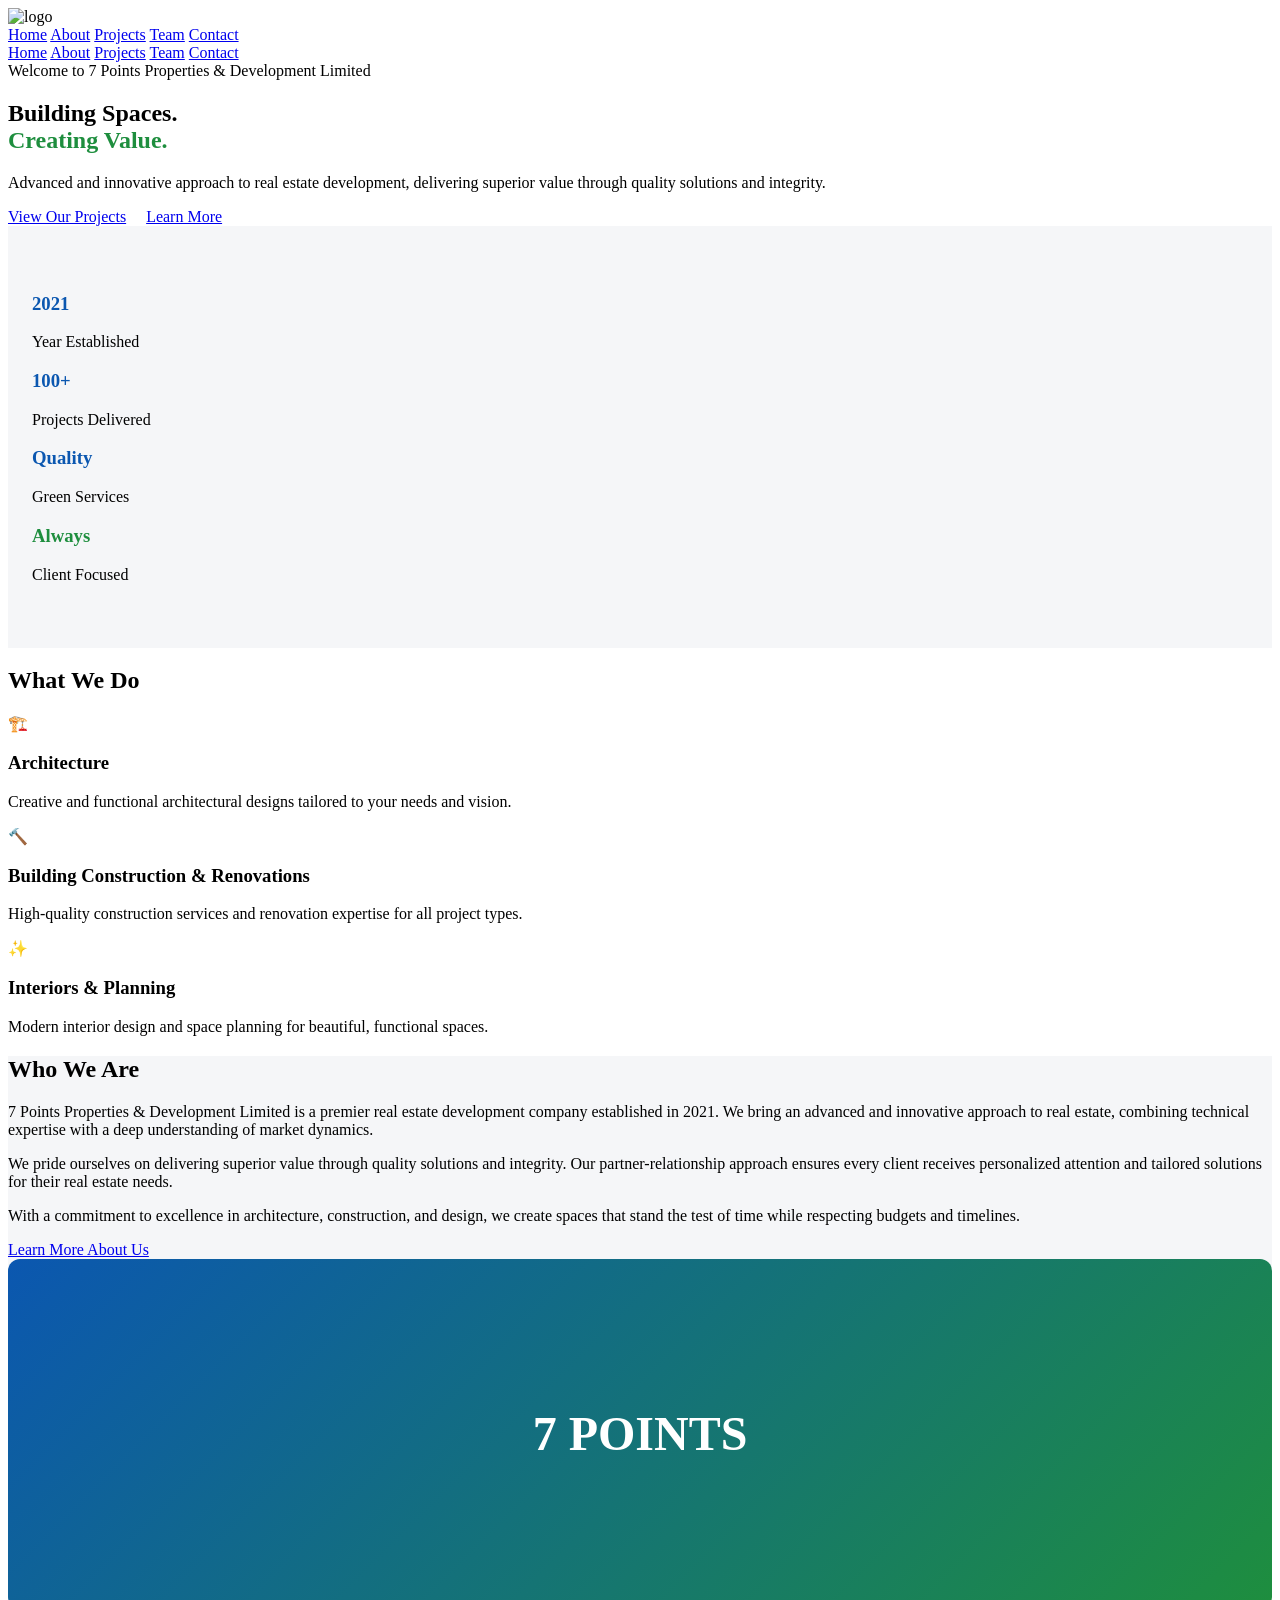
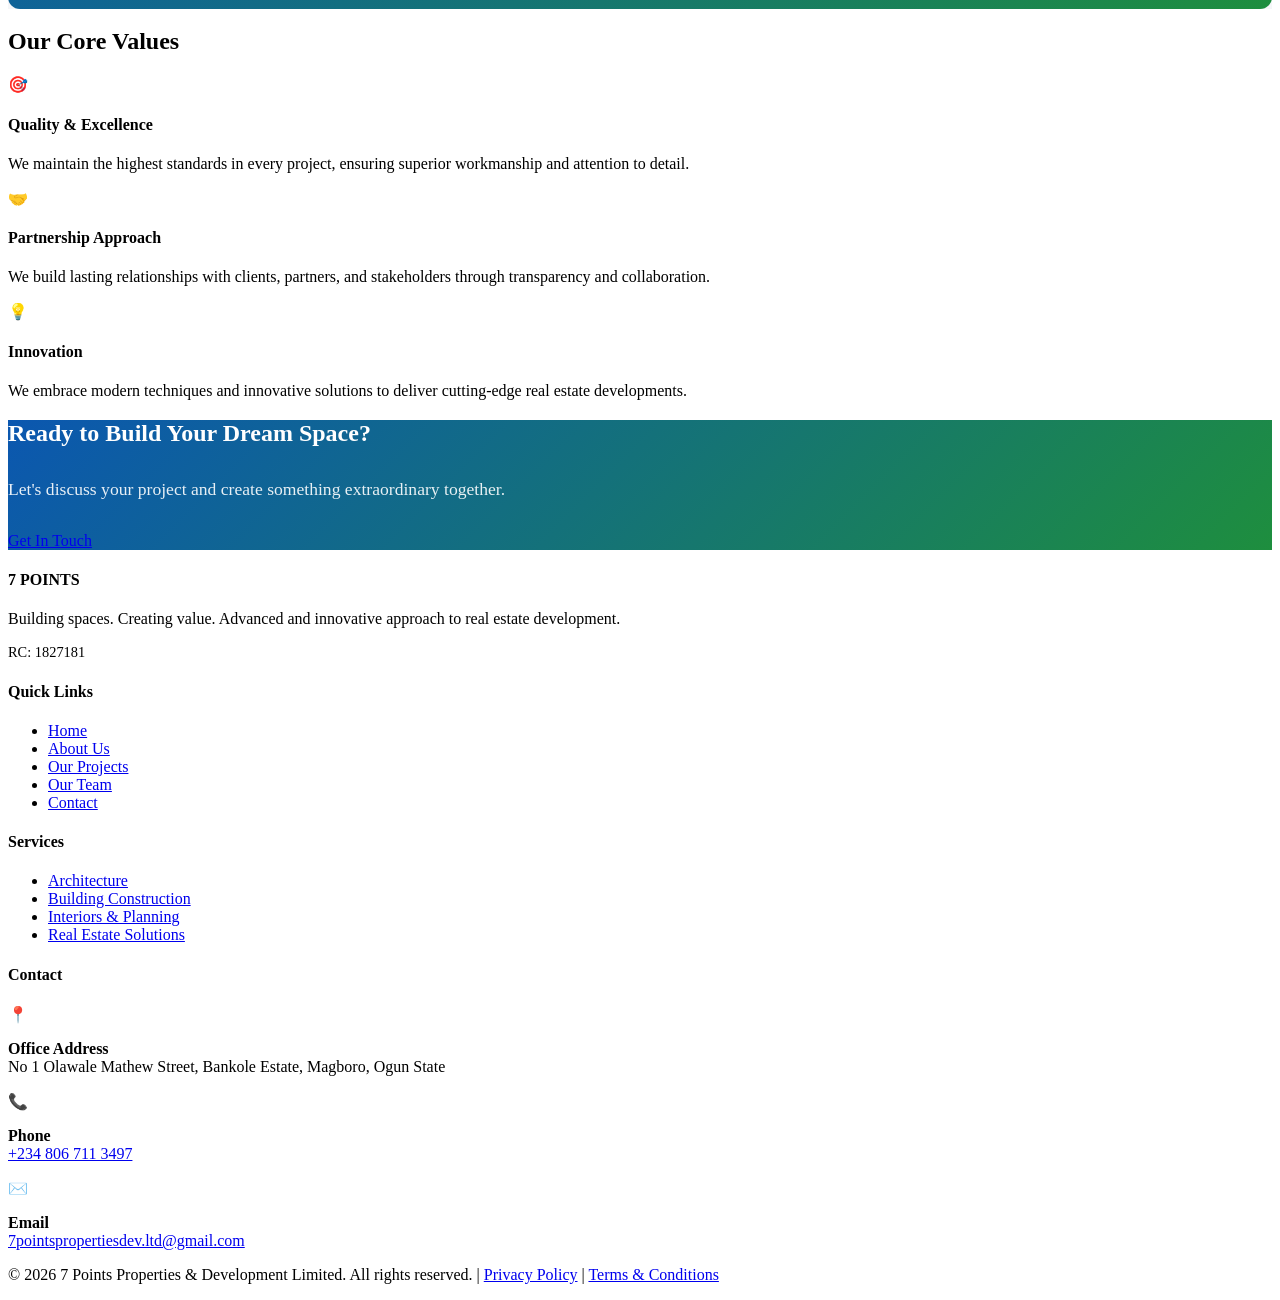
==== index.html @ b430dccf "Add files via upload" ====
<!DOCTYPE html>
<html lang="en">
<head>
  <meta charset="UTF-8">
  <meta name="viewport" content="width=device-width, initial-scale=1.0">
  <meta name="description" content="7 Points Properties & Development Ltd - Advanced and innovative approach to real estate development">
  <meta name="keywords" content="Real Estate, Properties, Development, Construction, Architecture">
  <title>7 Points Properties & Development Ltd - Home</title>
  <link href="https://fonts.googleapis.com/css2?family=Inter:wght@300;400;500;600;700&family=Montserrat:wght@500;600;700&display=swap" rel="stylesheet">
  <link rel="stylesheet" href="css/style.css">
</head>
<body>
  <!-- Header Navigation -->
  <header>
    <div class="header-container">
      <div class="logo">
        <img src="Img/Logo.png" alt="logo">
      </div>
      <nav>
        <a href="index.html" class="active">Home</a>
        <a href="about.html">About</a>
        <a href="projects.html">Projects</a>
        <a href="team.html">Team</a>
        <a href="contact.html">Contact</a>
      </nav>
      <div class="hamburger">
        <span></span>
        <span></span>
        <span></span>
      </div>
    </div>
    <nav class="mobile-nav">
      <a href="index.html" class="active">Home</a>
      <a href="about.html">About</a>
      <a href="projects.html">Projects</a>
      <a href="team.html">Team</a>
      <a href="contact.html">Contact</a>
    </nav>
  </header>

  <!-- Hero Section -->
  <section class="hero">
    <div class="hero-content">
      <div class="hero-badge">Welcome to 7 Points Properties & Development Limited</div>
      <h1>Building Spaces.<br><span style="color: #1E8E3E;">Creating Value.</span></h1>
      <p class="hero-subtitle">Advanced and innovative approach to real estate development, delivering superior value through quality solutions and integrity.</p>
      <div>
        <a href="projects.html" class="cta-button">View Our Projects</a>
        <a href="about.html" class="cta-button cta-button-secondary" style="margin-left: 1rem;">Learn More</a>
      </div>
    </div>
  </section>

  <!-- Stats Section -->
  <section class="bg-light" style="background-color: #F5F6F8; padding: 3rem 1.5rem;">
    <div class="container">
      <div class="grid grid-4">
        <div class="text-center">
          <h3 style="color: #0B57B0;">2021</h3>
          <p>Year Established</p>
        </div>
        <div class="text-center">
          <h3 style="color: #0B57B0;">100+</h3>
          <p>Projects Delivered</p>
        </div>
        <div class="text-center">
          <h3 style="color: #0B57B0;">Quality</h3>
          <p>Green Services</p>
        </div>
        <div class="text-center">
          <h3 style="color: #1E8E3E;">Always</h3>
          <p>Client Focused</p>
        </div>
      </div>
    </div>
  </section>

  <!-- Services Teaser -->
  <section id="services">
    <div class="container">
      <h2>What We Do</h2>
      <div class="grid grid-3">
        <div class="service-box">
          <div class="card-icon blue">🏗️</div>
          <h3>Architecture</h3>
          <p>Creative and functional architectural designs tailored to your needs and vision.</p>
        </div>
        <div class="service-box">
          <div class="card-icon blue">🔨</div>
          <h3>Building Construction & Renovations</h3>
          <p>High-quality construction services and renovation expertise for all project types.</p>
        </div>
        <div class="service-box">
          <div class="card-icon green">✨</div>
          <h3>Interiors & Planning</h3>
          <p>Modern interior design and space planning for beautiful, functional spaces.</p>
        </div>
      </div>
    </div>
  </section>

  <!-- Who We Are -->
  <section style="background-color: #F5F6F8;">
    <div class="container">
      <div class="row">
        <div class="col" style="flex: 1.2;">
          <h2>Who We Are</h2>
          <p>
            7 Points Properties & Development Limited is a premier real estate development company established in 2021. We bring an 
            <span class="highlight">advanced and innovative approach</span> to real estate, combining technical expertise with a deep understanding of market dynamics.
          </p>
          <p>
            We pride ourselves on delivering superior value through quality solutions and integrity. Our partner-relationship approach ensures every client receives 
            personalized attention and tailored solutions for their real estate needs.
          </p>
          <p>
            With a commitment to excellence in architecture, construction, and design, we create spaces that stand the test of time while respecting budgets and timelines.
          </p>
          <a href="about.html" class="cta-button" style="margin-top: 1rem;">Learn More About Us</a>
        </div>
        <div class="col">
          <div style="background: linear-gradient(135deg, #0B57B0 0%, #1E8E3E 100%); border-radius: 12px; height: 350px; display: flex; align-items: center; justify-content: center; color: white;">
            <p style="text-align: center; font-size: 3rem; font-weight: 700;">7 POINTS</p>
          </div>
        </div>
      </div>
    </div>
  </section>

  <!-- Core Values -->
  <section>
    <div class="container">
      <h2>Our Core Values</h2>
      <div class="grid grid-3">
        <div class="card">
          <div class="card-icon">🎯</div>
          <h4>Quality & Excellence</h4>
          <p>We maintain the highest standards in every project, ensuring superior workmanship and attention to detail.</p>
        </div>
        <div class="card">
          <div class="card-icon">🤝</div>
          <h4>Partnership Approach</h4>
          <p>We build lasting relationships with clients, partners, and stakeholders through transparency and collaboration.</p>
        </div>
        <div class="card">
          <div class="card-icon">💡</div>
          <h4>Innovation</h4>
          <p>We embrace modern techniques and innovative solutions to deliver cutting-edge real estate developments.</p>
        </div>
      </div>
    </div>
  </section>

  <!-- CTA Section -->
  <section style="background: linear-gradient(135deg, #0B57B0 0%, #1E8E3E 100%); color: white;">
    <div class="container text-center">
      <h2 style="color: white; margin-bottom: 2rem;">Ready to Build Your Dream Space?</h2>
      <p style="color: rgba(255, 255, 255, 0.9); font-size: 1.1rem; margin-bottom: 2rem;">
        Let's discuss your project and create something extraordinary together.
      </p>
      <a href="contact.html" class="cta-button">Get In Touch</a>
    </div>
  </section>

  <!-- Footer -->
  <footer>
    <div class="footer-container">
      <div class="footer-grid">
        <div class="footer-section">
          <h4>7 POINTS</h4>
          <p>Building spaces. Creating value. Advanced and innovative approach to real estate development.</p>
          <p style="margin-top: 1rem; font-size: 0.9rem;">RC: 1827181</p>
        </div>
        <div class="footer-section">
          <h4>Quick Links</h4>
          <ul>
            <li><a href="index.html">Home</a></li>
            <li><a href="about.html">About Us</a></li>
            <li><a href="projects.html">Our Projects</a></li>
            <li><a href="team.html">Our Team</a></li>
            <li><a href="contact.html">Contact</a></li>
          </ul>
        </div>
        <div class="footer-section">
          <h4>Services</h4>
          <ul>
            <li><a href="about.html#services">Architecture</a></li>
            <li><a href="about.html#services">Building Construction</a></li>
            <li><a href="about.html#services">Interiors & Planning</a></li>
            <li><a href="about.html#services">Real Estate Solutions</a></li>
          </ul>
        </div>
        <div class="footer-section">
          <h4>Contact</h4>
          <div class="contact-info">
            <div class="contact-info-icon">📍</div>
            <div>
              <p><strong>Office Address</strong><br>No 1 Olawale Mathew Street, Bankole Estate, Magboro, Ogun State</p>
            </div>
          </div>
          <div class="contact-info">
            <div class="contact-info-icon">📞</div>
            <div>
              <p><strong>Phone</strong><br><a href="tel:+2348067113497">+234 806 711 3497</a></p>
            </div>
          </div>
          <div class="contact-info">
            <div class="contact-info-icon">✉️</div>
            <div>
              <p><strong>Email</strong><br><a href="mailto:7pointspropertiesdev.ltd@gmail.com">7pointspropertiesdev.ltd@gmail.com</a></p>
            </div>
          </div>
        </div>
      </div>
      <div class="footer-bottom">
        <p>&copy; 2026 7 Points Properties & Development Limited. All rights reserved. | <a href="#">Privacy Policy</a> | <a href="#">Terms & Conditions</a></p>
      </div>
    </div>
  </footer>

  <script src="js/main.js"></script>
</body>
</html>
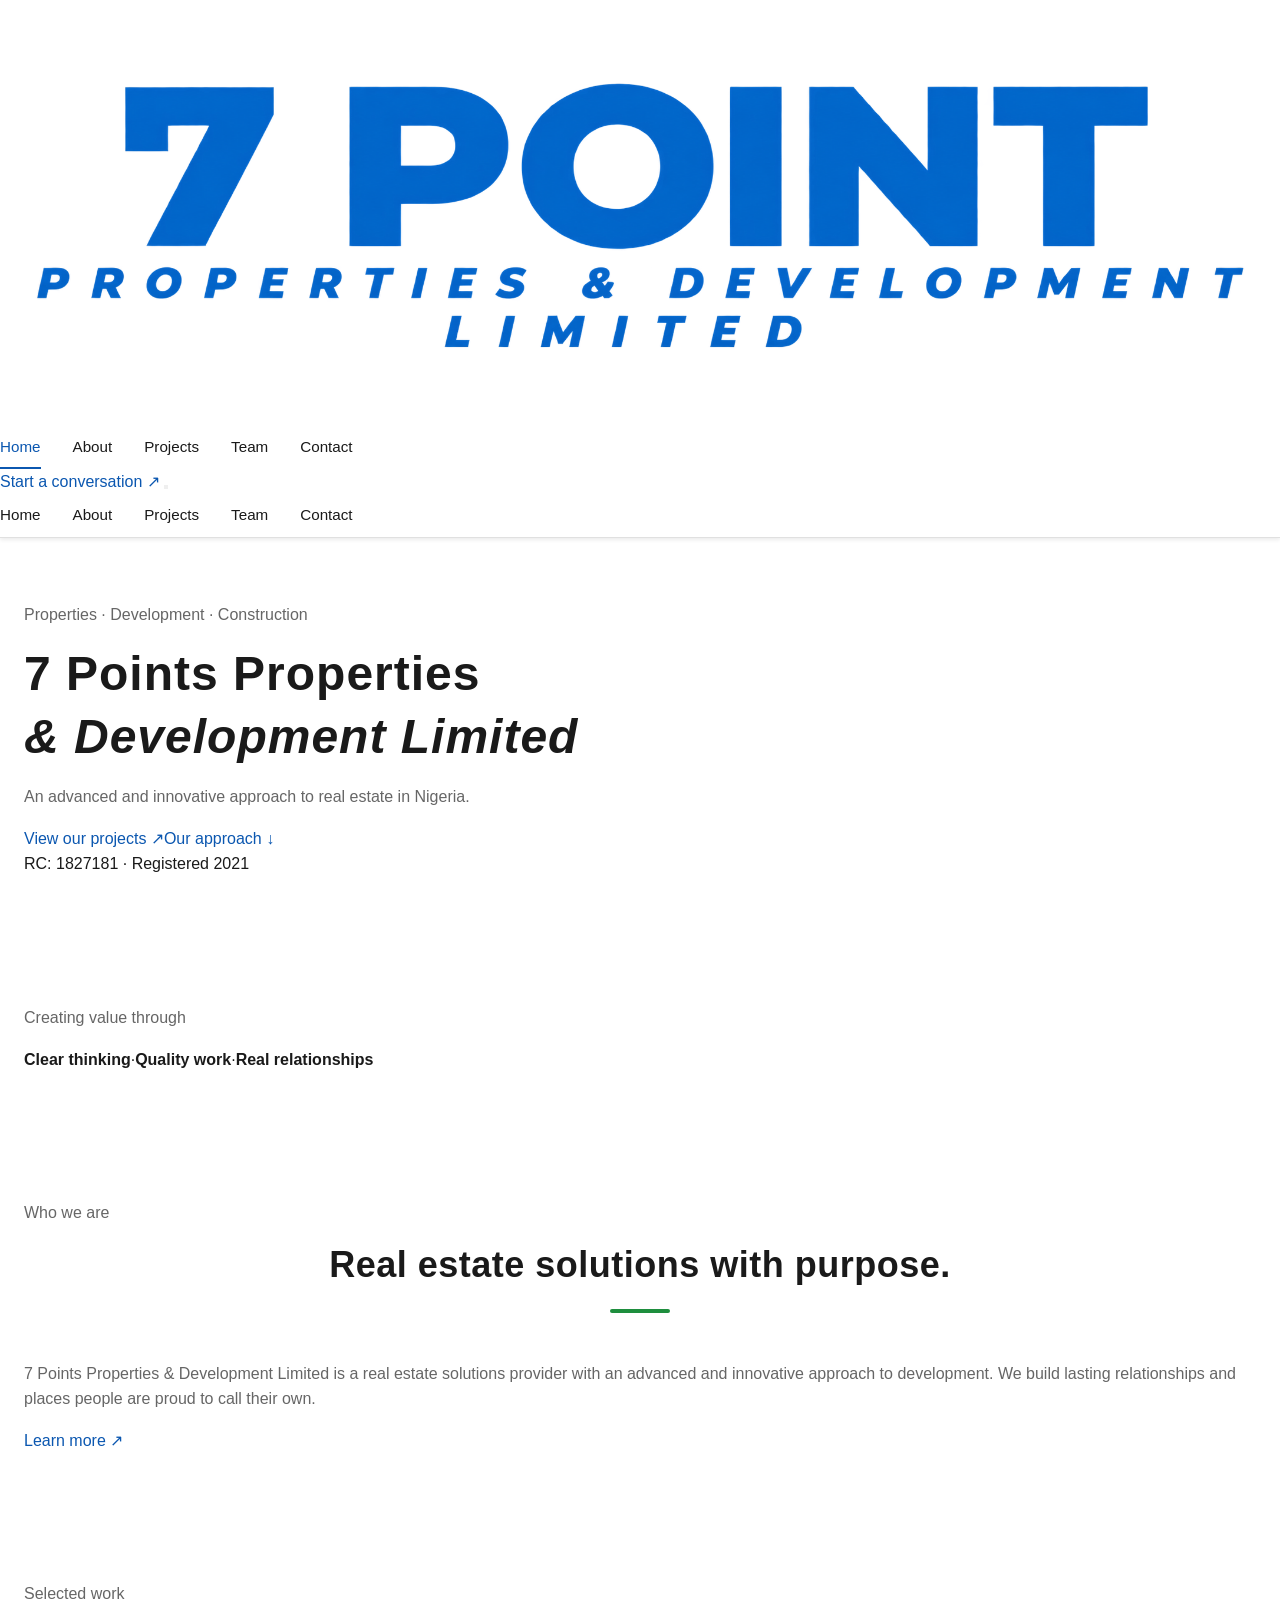
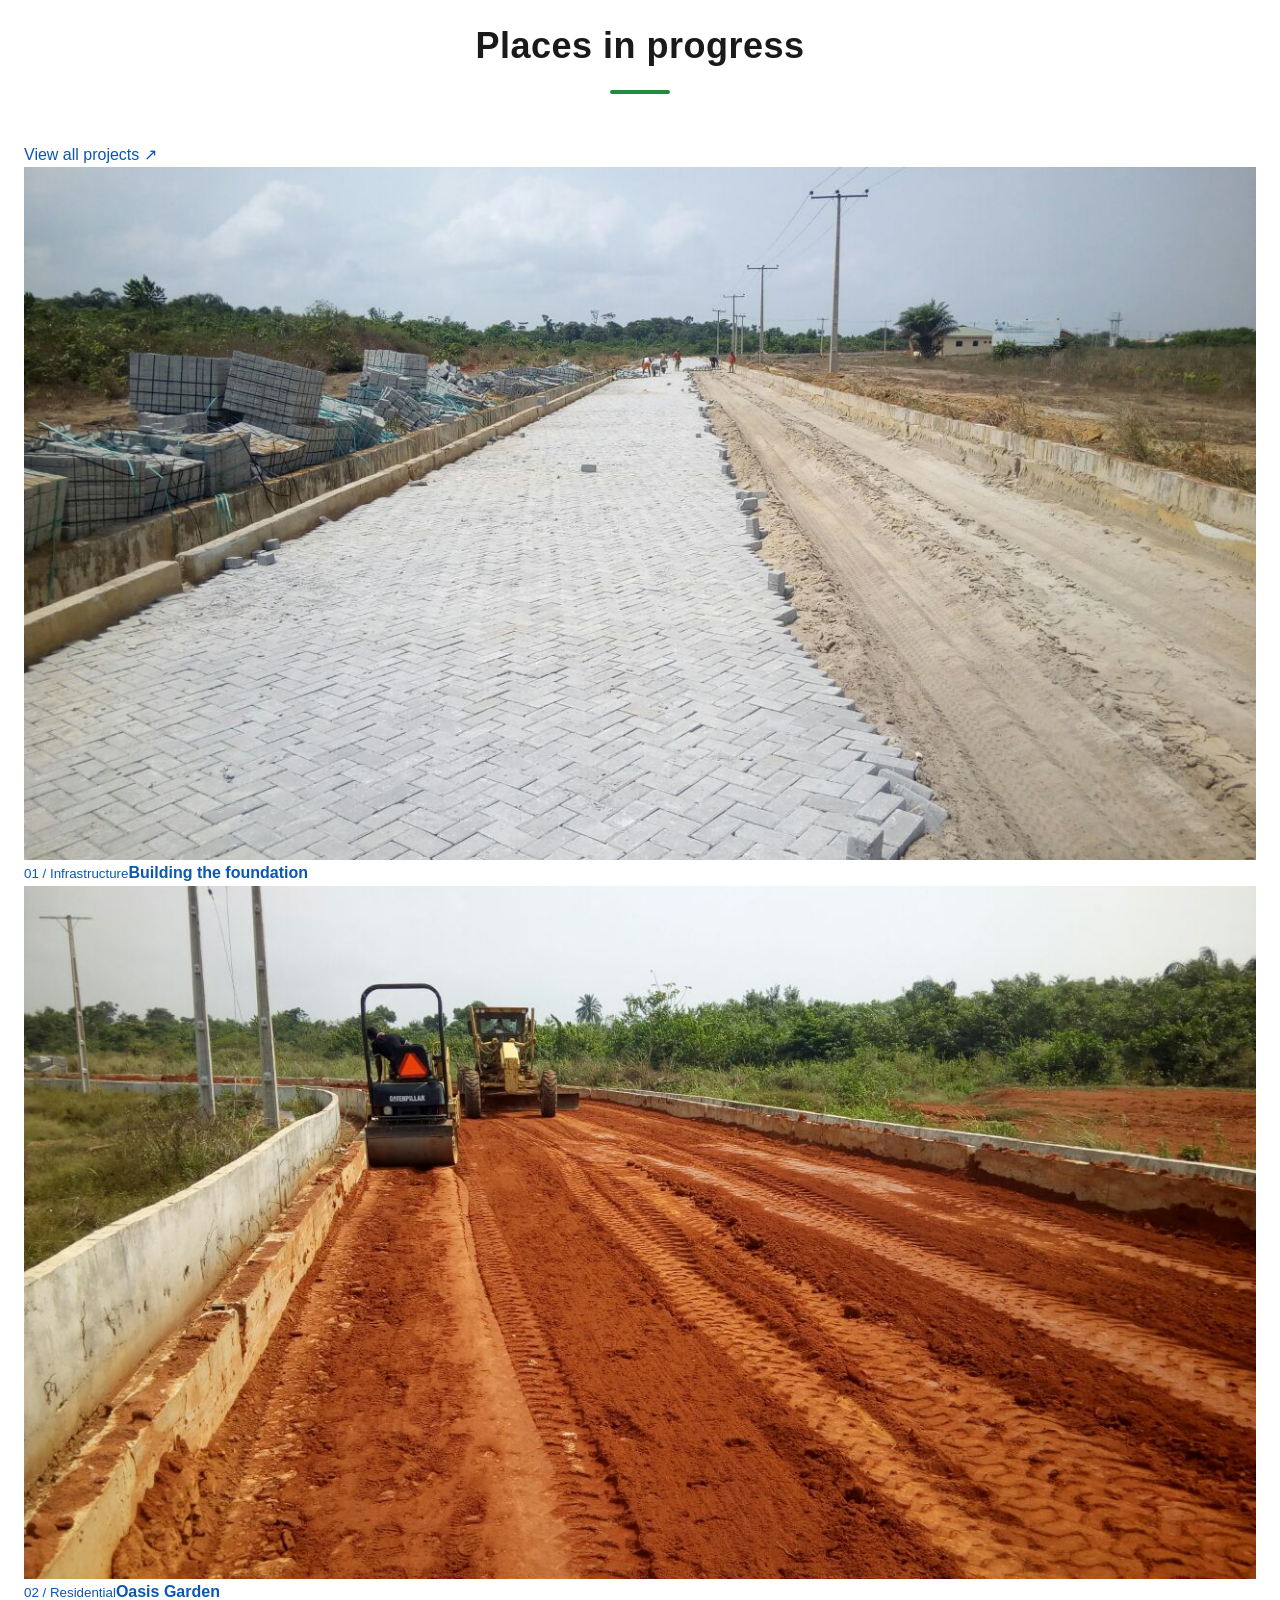
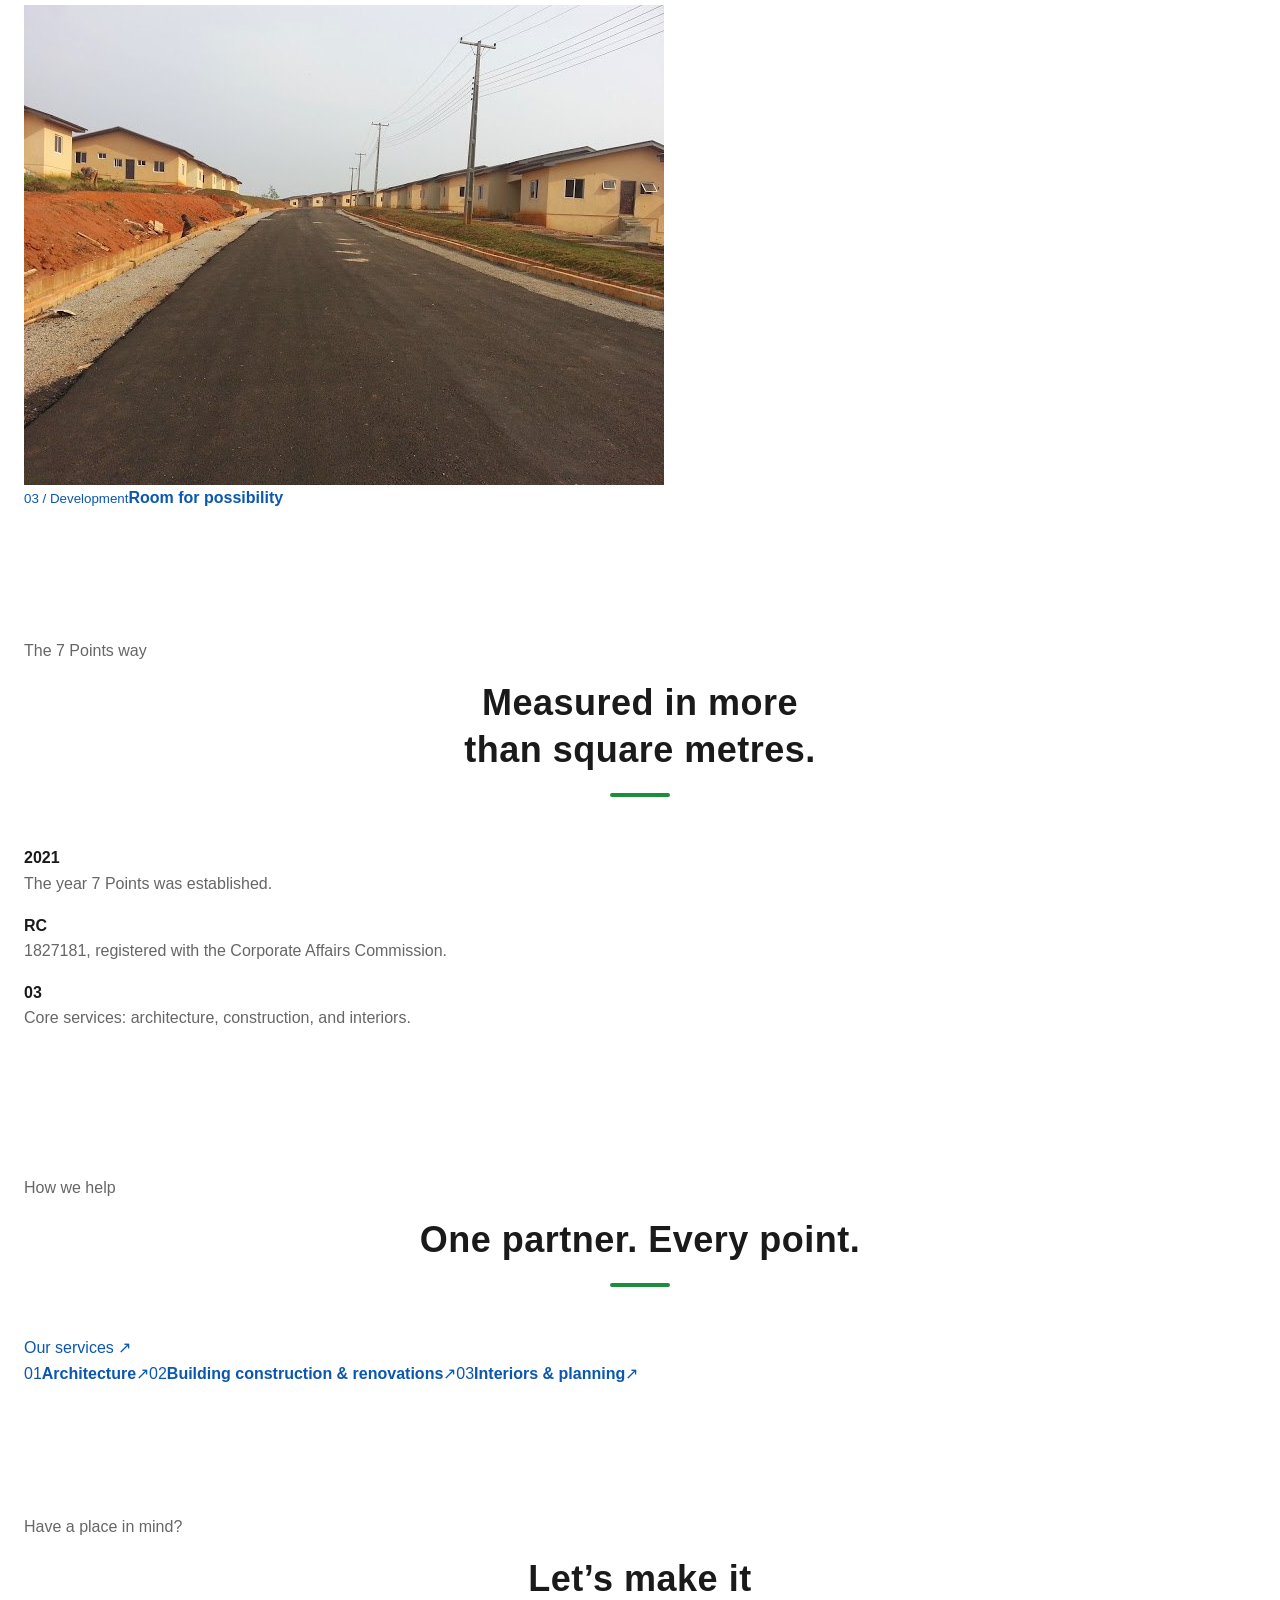
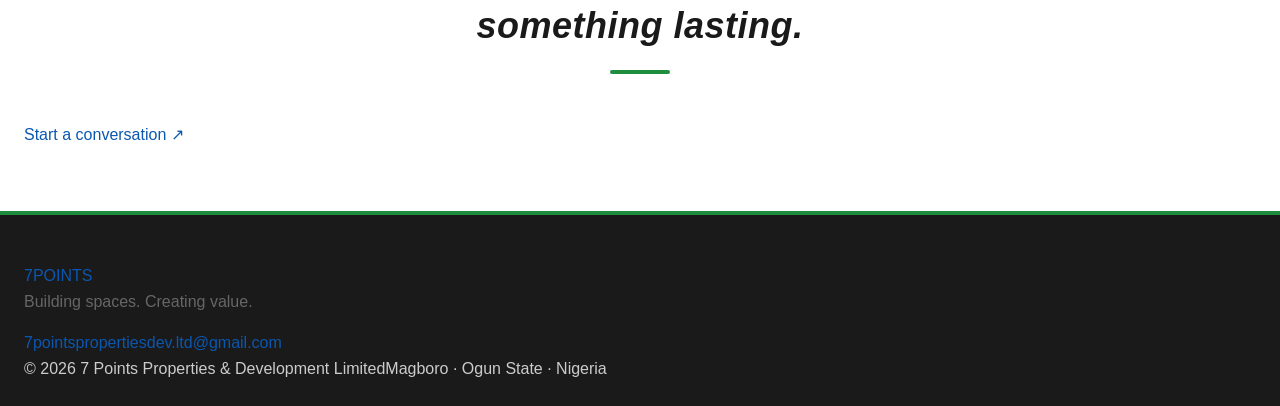
==== commit 24c453fb: "Add files via upload" ====
--- a/index.html
+++ b/index.html
@@ -3,221 +3,39 @@
 <head>
   <meta charset="UTF-8">
   <meta name="viewport" content="width=device-width, initial-scale=1.0">
-  <meta name="description" content="7 Points Properties & Development Ltd - Advanced and innovative approach to real estate development">
-  <meta name="keywords" content="Real Estate, Properties, Development, Construction, Architecture">
-  <title>7 Points Properties & Development Ltd - Home</title>
-  <link href="https://fonts.googleapis.com/css2?family=Inter:wght@300;400;500;600;700&family=Montserrat:wght@500;600;700&display=swap" rel="stylesheet">
+  <meta name="description" content="7 Points Properties & Development Limited takes an advanced and innovative approach to real estate in Nigeria.">
+  <title>7 Points Properties & Development Limited</title>
+  <link href="https://fonts.googleapis.com/css2?family=Manrope:wght@400;500;600;700;800&family=Space+Grotesk:wght@400;500;600;700&display=swap" rel="stylesheet">
   <link rel="stylesheet" href="css/style.css">
 </head>
-<body>
-  <!-- Header Navigation -->
-  <header>
-    <div class="header-container">
-      <div class="logo">
-        <img src="Img/Logo.png" alt="logo">
-      </div>
-      <nav>
-        <a href="index.html" class="active">Home</a>
-        <a href="about.html">About</a>
-        <a href="projects.html">Projects</a>
-        <a href="team.html">Team</a>
-        <a href="contact.html">Contact</a>
-      </nav>
-      <div class="hamburger">
-        <span></span>
-        <span></span>
-        <span></span>
-      </div>
+<body class="home-page">
+  <header class="home-header">
+    <div class="home-header-inner">
+      <a class="home-brand" href="index.html" aria-label="7 Points home"><img src="Img/Logo.png" alt="7 Points Properties and Development"></a>
+      <nav class="home-nav" aria-label="Main navigation"><a class="active" href="index.html">Home</a><a href="about.html">About</a><a href="projects.html">Projects</a><a href="team.html">Team</a><a href="contact.html">Contact</a></nav>
+      <a class="home-header-cta" href="contact.html">Start a conversation <span>↗</span></a>
+      <button class="home-menu" type="button" aria-label="Open menu"><span></span><span></span></button>
     </div>
-    <nav class="mobile-nav">
-      <a href="index.html" class="active">Home</a>
-      <a href="about.html">About</a>
-      <a href="projects.html">Projects</a>
-      <a href="team.html">Team</a>
-      <a href="contact.html">Contact</a>
-    </nav>
+    <nav class="home-mobile-nav" aria-label="Mobile navigation"><a href="index.html">Home</a><a href="about.html">About</a><a href="projects.html">Projects</a><a href="team.html">Team</a><a href="contact.html">Contact</a></nav>
   </header>
 
-  <!-- Hero Section -->
-  <section class="hero">
-    <div class="hero-content">
-      <div class="hero-badge">Welcome to 7 Points Properties & Development Limited</div>
-      <h1>Building Spaces.<br><span style="color: #1E8E3E;">Creating Value.</span></h1>
-      <p class="hero-subtitle">Advanced and innovative approach to real estate development, delivering superior value through quality solutions and integrity.</p>
-      <div>
-        <a href="projects.html" class="cta-button">View Our Projects</a>
-        <a href="about.html" class="cta-button cta-button-secondary" style="margin-left: 1rem;">Learn More</a>
-      </div>
-    </div>
-  </section>
+  <main>
+    <section class="home-hero"><div class="home-hero-overlay"></div><div class="home-container home-hero-content"><p class="home-eyebrow">Properties · Development · Construction</p><h1>7 Points Properties<br><em>&amp; Development Limited</em></h1><p class="home-hero-copy">An advanced and innovative approach to real estate in Nigeria.</p><div class="home-actions"><a class="home-button home-button-light" href="projects.html">View our projects <span>↗</span></a><a class="home-text-link" href="about.html">Our approach <span>↓</span></a></div><div class="home-hero-note"><span class="home-note-line"></span><span>RC: 1827181 · Registered 2021</span></div></div></section>
 
-  <!-- Stats Section -->
-  <section class="bg-light" style="background-color: #F5F6F8; padding: 3rem 1.5rem;">
-    <div class="container">
-      <div class="grid grid-4">
-        <div class="text-center">
-          <h3 style="color: #0B57B0;">2021</h3>
-          <p>Year Established</p>
-        </div>
-        <div class="text-center">
-          <h3 style="color: #0B57B0;">100+</h3>
-          <p>Projects Delivered</p>
-        </div>
-        <div class="text-center">
-          <h3 style="color: #0B57B0;">Quality</h3>
-          <p>Green Services</p>
-        </div>
-        <div class="text-center">
-          <h3 style="color: #1E8E3E;">Always</h3>
-          <p>Client Focused</p>
-        </div>
-      </div>
-    </div>
-  </section>
+    <section class="home-trust"><div class="home-container home-trust-inner"><p>Creating value through</p><div><strong>Clear thinking</strong><span>·</span><strong>Quality work</strong><span>·</span><strong>Real relationships</strong></div></div></section>
 
-  <!-- Services Teaser -->
-  <section id="services">
-    <div class="container">
-      <h2>What We Do</h2>
-      <div class="grid grid-3">
-        <div class="service-box">
-          <div class="card-icon blue">🏗️</div>
-          <h3>Architecture</h3>
-          <p>Creative and functional architectural designs tailored to your needs and vision.</p>
-        </div>
-        <div class="service-box">
-          <div class="card-icon blue">🔨</div>
-          <h3>Building Construction & Renovations</h3>
-          <p>High-quality construction services and renovation expertise for all project types.</p>
-        </div>
-        <div class="service-box">
-          <div class="card-icon green">✨</div>
-          <h3>Interiors & Planning</h3>
-          <p>Modern interior design and space planning for beautiful, functional spaces.</p>
-        </div>
-      </div>
-    </div>
-  </section>
+    <section class="home-intro home-section"><div class="home-container home-intro-grid"><div><p class="home-kicker">Who we are</p><h2>Real estate solutions with <span>purpose.</span></h2></div><div class="home-intro-copy"><p>7 Points Properties &amp; Development Limited is a real estate solutions provider with an advanced and innovative approach to development. We build lasting relationships and places people are proud to call their own.</p><a class="home-arrow-link" href="about.html">Learn more <span>↗</span></a></div></div></section>
 
-  <!-- Who We Are -->
-  <section style="background-color: #F5F6F8;">
-    <div class="container">
-      <div class="row">
-        <div class="col" style="flex: 1.2;">
-          <h2>Who We Are</h2>
-          <p>
-            7 Points Properties & Development Limited is a premier real estate development company established in 2021. We bring an 
-            <span class="highlight">advanced and innovative approach</span> to real estate, combining technical expertise with a deep understanding of market dynamics.
-          </p>
-          <p>
-            We pride ourselves on delivering superior value through quality solutions and integrity. Our partner-relationship approach ensures every client receives 
-            personalized attention and tailored solutions for their real estate needs.
-          </p>
-          <p>
-            With a commitment to excellence in architecture, construction, and design, we create spaces that stand the test of time while respecting budgets and timelines.
-          </p>
-          <a href="about.html" class="cta-button" style="margin-top: 1rem;">Learn More About Us</a>
-        </div>
-        <div class="col">
-          <div style="background: linear-gradient(135deg, #0B57B0 0%, #1E8E3E 100%); border-radius: 12px; height: 350px; display: flex; align-items: center; justify-content: center; color: white;">
-            <p style="text-align: center; font-size: 3rem; font-weight: 700;">7 POINTS</p>
-          </div>
-        </div>
-      </div>
-    </div>
-  </section>
+    <section class="home-projects home-section"><div class="home-container"><div class="home-section-head"><div><p class="home-kicker">Selected work</p><h2>Places in progress</h2></div><a class="home-arrow-link" href="projects.html">View all projects <span>↗</span></a></div><div class="home-project-grid"><a class="home-project home-project-large" href="projects.html"><img src="Img/photo_2026-08-19_19-51-46.jpg" alt="Road infrastructure under construction"><span class="home-project-meta"><small>01 / Infrastructure</small><strong>Building the foundation</strong></span></a><a class="home-project" href="projects.html"><img src="Img/Oasis-garden1.jpg" alt="Oasis Garden development"><span class="home-project-meta"><small>02 / Residential</small><strong>Oasis Garden</strong></span></a><a class="home-project" href="projects.html"><img src="Img/photo_2026-08-19_19-52-10.jpg" alt="A 7 Points development site"><span class="home-project-meta"><small>03 / Development</small><strong>Room for possibility</strong></span></a></div></div></section>
 
-  <!-- Core Values -->
-  <section>
-    <div class="container">
-      <h2>Our Core Values</h2>
-      <div class="grid grid-3">
-        <div class="card">
-          <div class="card-icon">🎯</div>
-          <h4>Quality & Excellence</h4>
-          <p>We maintain the highest standards in every project, ensuring superior workmanship and attention to detail.</p>
-        </div>
-        <div class="card">
-          <div class="card-icon">🤝</div>
-          <h4>Partnership Approach</h4>
-          <p>We build lasting relationships with clients, partners, and stakeholders through transparency and collaboration.</p>
-        </div>
-        <div class="card">
-          <div class="card-icon">💡</div>
-          <h4>Innovation</h4>
-          <p>We embrace modern techniques and innovative solutions to deliver cutting-edge real estate developments.</p>
-        </div>
-      </div>
-    </div>
-  </section>
+    <section class="home-stats home-section"><div class="home-container home-stats-grid"><div><p class="home-kicker">The 7 Points way</p><h2>Measured in more<br>than square metres.</h2></div><div class="home-stat"><strong>2021</strong><p>The year 7 Points was established.</p></div><div class="home-stat"><strong>RC</strong><p>1827181, registered with the Corporate Affairs Commission.</p></div><div class="home-stat"><strong>03</strong><p>Core services: architecture, construction, and interiors.</p></div></div></section>
 
-  <!-- CTA Section -->
-  <section style="background: linear-gradient(135deg, #0B57B0 0%, #1E8E3E 100%); color: white;">
-    <div class="container text-center">
-      <h2 style="color: white; margin-bottom: 2rem;">Ready to Build Your Dream Space?</h2>
-      <p style="color: rgba(255, 255, 255, 0.9); font-size: 1.1rem; margin-bottom: 2rem;">
-        Let's discuss your project and create something extraordinary together.
-      </p>
-      <a href="contact.html" class="cta-button">Get In Touch</a>
-    </div>
-  </section>
+    <section class="home-services home-section"><div class="home-container"><div class="home-section-head"><div><p class="home-kicker">How we help</p><h2>One partner. Every point.</h2></div><a class="home-arrow-link" href="about.html#services">Our services <span>↗</span></a></div><div class="home-service-list"><a href="about.html#services"><span>01</span><strong>Architecture</strong><span>↗</span></a><a href="about.html#services"><span>02</span><strong>Building construction &amp; renovations</strong><span>↗</span></a><a href="about.html#services"><span>03</span><strong>Interiors &amp; planning</strong><span>↗</span></a></div></div></section>
 
-  <!-- Footer -->
-  <footer>
-    <div class="footer-container">
-      <div class="footer-grid">
-        <div class="footer-section">
-          <h4>7 POINTS</h4>
-          <p>Building spaces. Creating value. Advanced and innovative approach to real estate development.</p>
-          <p style="margin-top: 1rem; font-size: 0.9rem;">RC: 1827181</p>
-        </div>
-        <div class="footer-section">
-          <h4>Quick Links</h4>
-          <ul>
-            <li><a href="index.html">Home</a></li>
-            <li><a href="about.html">About Us</a></li>
-            <li><a href="projects.html">Our Projects</a></li>
-            <li><a href="team.html">Our Team</a></li>
-            <li><a href="contact.html">Contact</a></li>
-          </ul>
-        </div>
-        <div class="footer-section">
-          <h4>Services</h4>
-          <ul>
-            <li><a href="about.html#services">Architecture</a></li>
-            <li><a href="about.html#services">Building Construction</a></li>
-            <li><a href="about.html#services">Interiors & Planning</a></li>
-            <li><a href="about.html#services">Real Estate Solutions</a></li>
-          </ul>
-        </div>
-        <div class="footer-section">
-          <h4>Contact</h4>
-          <div class="contact-info">
-            <div class="contact-info-icon">📍</div>
-            <div>
-              <p><strong>Office Address</strong><br>No 1 Olawale Mathew Street, Bankole Estate, Magboro, Ogun State</p>
-            </div>
-          </div>
-          <div class="contact-info">
-            <div class="contact-info-icon">📞</div>
-            <div>
-              <p><strong>Phone</strong><br><a href="tel:+2348067113497">+234 806 711 3497</a></p>
-            </div>
-          </div>
-          <div class="contact-info">
-            <div class="contact-info-icon">✉️</div>
-            <div>
-              <p><strong>Email</strong><br><a href="mailto:7pointspropertiesdev.ltd@gmail.com">7pointspropertiesdev.ltd@gmail.com</a></p>
-            </div>
-          </div>
-        </div>
-      </div>
-      <div class="footer-bottom">
-        <p>&copy; 2026 7 Points Properties & Development Limited. All rights reserved. | <a href="#">Privacy Policy</a> | <a href="#">Terms & Conditions</a></p>
-      </div>
-    </div>
-  </footer>
+    <section class="home-contact"><div class="home-container home-contact-inner"><p class="home-kicker">Have a place in mind?</p><h2>Let’s make it<br><em>something lasting.</em></h2><a class="home-button home-button-dark" href="contact.html">Start a conversation <span>↗</span></a></div></section>
+  </main>
 
+  <footer class="home-footer"><div class="home-container home-footer-top"><a class="home-footer-brand" href="index.html">7<span>POINTS</span></a><p>Building spaces. Creating value.</p><a href="mailto:7pointspropertiesdev.ltd@gmail.com">7pointspropertiesdev.ltd@gmail.com</a></div><div class="home-container home-footer-bottom"><span>© 2026 7 Points Properties &amp; Development Limited</span><span>Magboro · Ogun State · Nigeria</span></div></footer>
   <script src="js/main.js"></script>
 </body>
 </html>
--- a/css/style.css
+++ b/css/style.css
@@ -0,0 +1,951 @@
+/* 7 Points Properties & Development Ltd - Global Stylesheet */
+
+/* ===== CSS Variables ===== */
+:root {
+  --primary-blue: #0B57B0;
+  --accent-green: #1E8E3E;
+  --text-dark: #1A1A1A;
+  --white: #FFFFFF;
+  --bg-light: #F5F6F8;
+  --text-grey: #666666;
+  --border-radius: 8px;
+  --border-radius-lg: 12px;
+  --shadow-sm: 0 2px 4px rgba(0, 0, 0, 0.08);
+  --shadow-md: 0 4px 8px rgba(0, 0, 0, 0.12);
+  --shadow-lg: 0 8px 16px rgba(0, 0, 0, 0.16);
+  --max-width: 1200px;
+  --transition: 0.3s ease-in-out;
+}
+
+/* ===== Global Reset & Base Styles ===== */
+* {
+  margin: 0;
+  padding: 0;
+  box-sizing: border-box;
+}
+
+html {
+  scroll-behavior: smooth;
+}
+
+body {
+  font-family: 'Inter', -apple-system, BlinkMacSystemFont, 'Segoe UI', Roboto,
+    'Helvetica Neue', Arial, sans-serif;
+  color: var(--text-dark);
+  background-color: var(--white);
+  line-height: 1.6;
+}
+
+/* ===== Typography ===== */
+h1, h2, h3, h4, h5, h6 {
+  font-family: 'Montserrat', 'Inter', sans-serif;
+  font-weight: 600;
+  line-height: 1.3;
+  letter-spacing: 0.5px;
+  margin-bottom: 1rem;
+}
+
+h1 {
+  font-size: 3rem;
+  font-weight: 700;
+  letter-spacing: 1px;
+}
+
+h2 {
+  font-size: 2.25rem;
+  color: var(--text-dark);
+}
+
+h3 {
+  font-size: 1.5rem;
+}
+
+h4 {
+  font-size: 1.25rem;
+}
+
+p {
+  margin-bottom: 1rem;
+  color: var(--text-grey);
+}
+
+a {
+  color: var(--primary-blue);
+  text-decoration: none;
+  transition: color var(--transition);
+}
+
+a:hover {
+  color: var(--accent-green);
+}
+
+img {
+  max-width: 100%;
+  height: auto;
+  display: block;
+}
+
+/* ===== Container & Layout ===== */
+.container {
+  max-width: var(--max-width);
+  margin: 0 auto;
+  padding: 0 1.5rem;
+}
+
+.row {
+  display: flex;
+  gap: 1.5rem;
+  flex-wrap: wrap;
+}
+
+.col {
+  flex: 1;
+  min-width: 280px;
+}
+
+.grid {
+  display: grid;
+  gap: 2rem;
+}
+
+.grid-2 {
+  grid-template-columns: repeat(auto-fit, minmax(300px, 1fr));
+}
+
+.grid-3 {
+  grid-template-columns: repeat(auto-fit, minmax(280px, 1fr));
+}
+
+.grid-4 {
+  grid-template-columns: repeat(auto-fit, minmax(240px, 1fr));
+}
+
+/* ===== Header & Navigation ===== */
+header {
+  background-color: var(--white);
+  box-shadow: var(--shadow-sm);
+  position: sticky;
+  top: 0;
+  z-index: 1000;
+  border-bottom: 1px solid #e0e0e0;
+}
+
+.header-container {
+  max-width: var(--max-width);
+  margin: 0 auto;
+  padding: 1rem 1.5rem;
+  display: flex;
+  justify-content: space-between;
+  align-items: center;
+}
+
+.logo img {
+  height: 40px;
+  width: auto;
+  object-fit: contain;
+  border: none;
+}
+
+.logo span {
+  color: var(--accent-green);
+}
+
+nav {
+  display: flex;
+  gap: 2rem;
+}
+
+nav a {
+  font-size: 0.95rem;
+  font-weight: 500;
+  color: var(--text-dark);
+  padding: 0.5rem 0;
+  border-bottom: 2px solid transparent;
+  transition: all var(--transition);
+}
+
+nav a:hover,
+nav a.active {
+  color: var(--primary-blue);
+  border-bottom-color: var(--primary-blue);
+}
+
+.hamburger {
+  display: none;
+  flex-direction: column;
+  cursor: pointer;
+  gap: 5px;
+}
+
+.hamburger span {
+  width: 25px;
+  height: 3px;
+  background-color: var(--text-dark);
+  border-radius: 2px;
+  transition: all var(--transition);
+}
+
+.hamburger.active span:nth-child(1) {
+  transform: rotate(45deg) translate(8px, 8px);
+}
+
+.hamburger.active span:nth-child(2) {
+  opacity: 0;
+}
+
+.hamburger.active span:nth-child(3) {
+  transform: rotate(-45deg) translate(8px, -8px);
+}
+
+/* Mobile Navigation */
+.mobile-nav {
+  display: none;
+  flex-direction: column;
+  gap: 1rem;
+  padding: 1.5rem;
+  background-color: var(--bg-light);
+  position: absolute;
+  top: 70px;
+  left: 0;
+  right: 0;
+  box-shadow: var(--shadow-md);
+}
+
+.mobile-nav.active {
+  display: flex;
+}
+
+.mobile-nav a {
+  font-size: 1rem;
+  padding: 0.75rem 0;
+  border-bottom: 1px solid #e0e0e0;
+}
+
+/* ===== Hero Section ===== */
+.hero {
+  background: linear-gradient(135deg, rgba(11, 87, 176, 0.95) 0%, rgba(30, 142, 62, 0.85) 100%),
+    url('data:image/svg+xml,<svg xmlns="http://www.w3.org/2000/svg" viewBox="0 0 1200 600"><rect fill="%230B57B0" width="1200" height="600"/></svg>');
+  background-size: cover;
+  background-position: center;
+  color: var(--white);
+  padding: 6rem 1.5rem;
+  text-align: center;
+  position: relative;
+  overflow: hidden;
+}
+
+.hero::before {
+  content: '';
+  position: absolute;
+  top: 0;
+  left: 0;
+  right: 0;
+  bottom: 0;
+  background: url('data:image/svg+xml,<svg xmlns="http://www.w3.org/2000/svg" viewBox="0 0 100 100"><circle cx="20" cy="20" r="1" fill="white" opacity="0.1"/><circle cx="50" cy="50" r="1" fill="white" opacity="0.1"/></svg>');
+  opacity: 0.1;
+  pointer-events: none;
+}
+
+.hero-content {
+  max-width: 800px;
+  margin: 0 auto;
+  position: relative;
+  z-index: 1;
+  animation: fadeInUp 0.8s ease;
+}
+
+.hero h1 {
+  color: var(--white);
+  margin-bottom: 1rem;
+  font-size: 2.5rem;
+}
+
+.hero-subtitle {
+  font-size: 1.25rem;
+  margin-bottom: 2rem;
+  opacity: 0.95;
+  font-weight: 300;
+  color: white;
+}
+
+.hero-badge {
+  font-size: 0.85rem;
+  color: rgba(255, 255, 255, 0.8);
+  margin-bottom: 1.5rem;
+  text-transform: uppercase;
+  letter-spacing: 2px;
+}
+
+.cta-button {
+  display: inline-block;
+  background-color: var(--accent-green);
+  color: var(--white);
+  padding: 0.85rem 2.5rem;
+  border: none;
+  border-radius: var(--border-radius);
+  font-size: 1rem;
+  font-weight: 600;
+  cursor: pointer;
+  transition: all var(--transition);
+  text-decoration: none;
+  text-transform: uppercase;
+  letter-spacing: 0.5px;
+}
+
+.cta-button:hover {
+  background-color: #157a31;
+  transform: translateY(-2px);
+  box-shadow: var(--shadow-lg);
+}
+
+.cta-button-secondary {
+  background-color: transparent;
+  border: 2px solid var(--white);
+  color: var(--white);
+}
+
+.cta-button-secondary:hover {
+  background-color: var(--white);
+  color: var(--primary-blue);
+  border-color: var(--white);
+}
+
+/* ===== Sections ===== */
+section {
+  padding: 4rem 1.5rem;
+}
+
+section h2 {
+  text-align: center;
+  margin-bottom: 3rem;
+  position: relative;
+  padding-bottom: 1.5rem;
+}
+
+section h2::after {
+  content: '';
+  position: absolute;
+  bottom: 0;
+  left: 50%;
+  transform: translateX(-50%);
+  width: 60px;
+  height: 4px;
+  background-color: var(--accent-green);
+  border-radius: 2px;
+}
+
+/* ===== Cards ===== */
+.card {
+  background-color: var(--white);
+  border-radius: var(--border-radius-lg);
+  padding: 2rem;
+  box-shadow: var(--shadow-md);
+  transition: all var(--transition);
+  border: 1px solid #f0f0f0;
+}
+
+.card:hover {
+  transform: translateY(-5px);
+  box-shadow: var(--shadow-lg);
+}
+
+.card h3 {
+  color: var(--primary-blue);
+  margin-bottom: 1rem;
+}
+
+.card-icon {
+  width: 60px;
+  height: 60px;
+  background-color: var(--bg-light);
+  border-radius: 50%;
+  display: flex;
+  align-items: center;
+  justify-content: center;
+  margin-bottom: 1.5rem;
+  font-size: 1.75rem;
+}
+
+.card-icon.green {
+  background-color: rgba(30, 142, 62, 0.1);
+  color: var(--accent-green);
+}
+
+.card-icon.blue {
+  background-color: rgba(11, 87, 176, 0.1);
+  color: var(--primary-blue);
+}
+
+/* ===== Service Boxes ===== */
+.service-box {
+  background-color: var(--bg-light);
+  border-radius: var(--border-radius-lg);
+  padding: 2rem;
+  text-align: center;
+  transition: all var(--transition);
+}
+
+.service-box:hover {
+  background-color: var(--white);
+  box-shadow: var(--shadow-lg);
+  border: 1px solid var(--primary-blue);
+}
+
+.service-box h3 {
+  margin-bottom: 1rem;
+  color: var(--primary-blue);
+}
+
+/* ===== Footer ===== */
+footer {
+  background-color: #1a1a1a;
+  color: #ccc;
+  padding: 3rem 1.5rem 1.5rem;
+  border-top: 4px solid var(--accent-green);
+}
+
+.footer-container {
+  max-width: var(--max-width);
+  margin: 0 auto;
+}
+
+.footer-grid {
+  display: grid;
+  grid-template-columns: repeat(auto-fit, minmax(250px, 1fr));
+  gap: 2rem;
+  margin-bottom: 2rem;
+  padding-bottom: 2rem;
+  border-bottom: 1px solid #333;
+}
+
+.footer-section h4 {
+  color: var(--white);
+  margin-bottom: 1rem;
+  font-size: 1.1rem;
+}
+
+.footer-section ul {
+  list-style: none;
+}
+
+.footer-section ul li {
+  margin-bottom: 0.75rem;
+}
+
+.footer-section a {
+  color: #ccc;
+  transition: color var(--transition);
+}
+
+.footer-section a:hover {
+  color: var(--accent-green);
+}
+
+.contact-info {
+  display: flex;
+  align-items: flex-start;
+  gap: 1rem;
+  margin-bottom: 1rem;
+}
+
+.contact-info-icon {
+  font-size: 1.25rem;
+  color: var(--accent-green);
+  flex-shrink: 0;
+  margin-top: 0.25rem;
+}
+
+.footer-bottom {
+  text-align: center;
+  padding-top: 1.5rem;
+  border-top: 1px solid #333;
+  font-size: 0.9rem;
+  color: #999;
+}
+
+.footer-bottom a {
+  color: var(--accent-green);
+}
+
+/* ===== Team Table ===== */
+.team-table {
+  width: 100%;
+  border-collapse: collapse;
+  margin-top: 2rem;
+  background-color: var(--white);
+  box-shadow: var(--shadow-md);
+  border-radius: var(--border-radius-lg);
+  overflow: hidden;
+}
+
+.team-table thead {
+  background-color: var(--primary-blue);
+  color: var(--white);
+}
+
+.team-table th {
+  padding: 1rem 1.5rem;
+  text-align: left;
+  font-weight: 600;
+  font-size: 0.95rem;
+  text-transform: uppercase;
+  letter-spacing: 0.5px;
+}
+
+.team-table td {
+  padding: 1rem 1.5rem;
+  border-bottom: 1px solid #e0e0e0;
+}
+
+.team-table tbody tr:hover {
+  background-color: var(--bg-light);
+}
+
+.team-table tbody tr:last-child td {
+  border-bottom: none;
+}
+
+/* ===== Gallery Grid ===== */
+.gallery {
+  display: grid;
+  grid-template-columns: repeat(auto-fill, minmax(280px, 1fr));
+  gap: 1.5rem;
+  margin-top: 2rem;
+}
+
+.gallery-item {
+  position: relative;
+  border-radius: var(--border-radius-lg);
+  overflow: hidden;
+  box-shadow: var(--shadow-md);
+  transition: all var(--transition);
+  cursor: pointer;
+  height: 280px;
+}
+
+.gallery-item:hover {
+  transform: scale(1.03);
+  box-shadow: var(--shadow-lg);
+}
+
+.gallery-item img {
+  width: 100%;
+  height: 100%;
+  object-fit: cover;
+  transition: transform var(--transition);
+}
+
+.gallery-item:hover img {
+  transform: scale(1.08);
+}
+
+.gallery-item-overlay {
+  position: absolute;
+  bottom: 0;
+  left: 0;
+  right: 0;
+  background: linear-gradient(to top, rgba(11, 87, 176, 0.95), transparent);
+  color: var(--white);
+  padding: 1.5rem;
+  transform: translateY(20px);
+  transition: transform var(--transition);
+}
+
+.gallery-item:hover .gallery-item-overlay {
+  transform: translateY(0);
+}
+
+.gallery-item-title {
+  font-size: 1.1rem;
+  font-weight: 600;
+  margin-bottom: 0.5rem;
+}
+
+.gallery-item-caption {
+  font-size: 0.85rem;
+  opacity: 0.9;
+}
+
+/* ===== Projects Page ===== */
+.project-intro {
+  padding-bottom: 1rem;
+}
+
+.section-label,
+.project-type {
+  color: var(--accent-green);
+  font-size: 0.85rem;
+  font-weight: 700;
+  letter-spacing: 1px;
+  text-transform: uppercase;
+}
+
+.project-intro h2 {
+  margin-bottom: 1rem;
+}
+
+.project-intro p:last-child {
+  max-width: 650px;
+  margin: 0 auto;
+}
+
+.project-section {
+  padding-top: 3rem;
+  padding-bottom: 3rem;
+}
+
+.project-section-alt {
+  background-color: var(--bg-light);
+}
+
+.project {
+  display: grid;
+  grid-template-columns: minmax(280px, 1fr) minmax(280px, 1fr);
+  gap: 2rem;
+  align-items: center;
+}
+
+.project-image {
+  height: 320px;
+  overflow: hidden;
+  border-radius: var(--border-radius-lg);
+  box-shadow: var(--shadow-md);
+}
+
+.project-image img {
+  width: 100%;
+  height: 100%;
+  object-fit: cover;
+}
+
+.project-info h2 {
+  text-align: left;
+  padding-bottom: 0;
+  margin-bottom: 0.5rem;
+}
+
+.project-info h2::after {
+  display: none;
+}
+
+.project-info h3 {
+  color: var(--primary-blue);
+  font-size: 1.1rem;
+  margin-bottom: 1.5rem;
+}
+
+.project-details {
+  list-style: none;
+  padding: 1.25rem;
+  background-color: var(--bg-light);
+  border-left: 4px solid var(--accent-green);
+}
+
+.project-section-alt .project-details {
+  background-color: var(--white);
+}
+
+.project-details li {
+  margin-bottom: 0.75rem;
+  color: var(--text-grey);
+}
+
+.project-details li:last-child {
+  margin-bottom: 0;
+}
+
+.project-details strong {
+  color: var(--text-dark);
+}
+
+.project-gallery {
+  grid-column: 1 / -1;
+  width: 100%;
+  margin-top: 0;
+}
+
+.project-summary {
+  background: linear-gradient(135deg, var(--primary-blue), var(--accent-green));
+  color: var(--white);
+}
+
+.project-summary h2,
+.project-summary p {
+  color: var(--white);
+}
+
+.project-summary h2 {
+  margin-bottom: 1rem;
+}
+
+.project-summary .cta-button {
+  margin-top: 1rem;
+}
+
+/* ===== Contact Form ===== */
+.contact-form {
+  max-width: 600px;
+  margin: 2rem auto;
+  background-color: var(--bg-light);
+  padding: 2rem;
+  border-radius: var(--border-radius-lg);
+  box-shadow: var(--shadow-md);
+}
+
+.form-group {
+  margin-bottom: 1.5rem;
+}
+
+.form-group label {
+  display: block;
+  margin-bottom: 0.5rem;
+  font-weight: 600;
+  color: var(--text-dark);
+}
+
+.form-group input,
+.form-group textarea {
+  width: 100%;
+  padding: 0.85rem 1rem;
+  border: 1px solid #d0d0d0;
+  border-radius: var(--border-radius);
+  font-family: inherit;
+  font-size: 1rem;
+  transition: all var(--transition);
+}
+
+.form-group input:focus,
+.form-group textarea:focus {
+  outline: none;
+  border-color: var(--primary-blue);
+  box-shadow: 0 0 0 3px rgba(11, 87, 176, 0.1);
+}
+
+.form-group textarea {
+  resize: vertical;
+  min-height: 150px;
+}
+
+.form-submit {
+  width: 100%;
+  padding: 1rem;
+  background-color: var(--accent-green);
+  color: var(--white);
+  border: none;
+  border-radius: var(--border-radius);
+  font-size: 1rem;
+  font-weight: 600;
+  cursor: pointer;
+  transition: all var(--transition);
+  text-transform: uppercase;
+  letter-spacing: 0.5px;
+}
+
+.form-submit:hover {
+  background-color: #157a31;
+  transform: translateY(-2px);
+  box-shadow: var(--shadow-lg);
+}
+
+/* ===== Utility Classes ===== */
+.text-center {
+  text-align: center;
+}
+
+.mt-1 { margin-top: 1rem; }
+.mt-2 { margin-top: 2rem; }
+.mt-3 { margin-top: 3rem; }
+.mb-1 { margin-bottom: 1rem; }
+.mb-2 { margin-bottom: 2rem; }
+.mb-3 { margin-bottom: 3rem; }
+.px-1 { padding-left: 1rem; padding-right: 1rem; }
+.py-1 { padding-top: 1rem; padding-bottom: 1rem; }
+
+.highlight {
+  color: var(--primary-blue);
+  font-weight: 600;
+}
+
+.highlight-green {
+  color: var(--accent-green);
+}
+
+.badge {
+  display: inline-block;
+  background-color: var(--bg-light);
+  color: var(--primary-blue);
+  padding: 0.5rem 1rem;
+  border-radius: 20px;
+  font-size: 0.85rem;
+  font-weight: 600;
+  text-transform: uppercase;
+  letter-spacing: 0.5px;
+  margin-right: 0.5rem;
+  margin-bottom: 0.5rem;
+}
+
+.badge-green {
+  background-color: rgba(30, 142, 62, 0.1);
+  color: var(--accent-green);
+}
+
+/* ===== Animations ===== */
+@keyframes fadeInUp {
+  from {
+    opacity: 0;
+    transform: translateY(20px);
+  }
+  to {
+    opacity: 1;
+    transform: translateY(0);
+  }
+}
+
+@keyframes fadeIn {
+  from {
+    opacity: 0;
+  }
+  to {
+    opacity: 1;
+  }
+}
+
+.fade-in-scroll {
+  opacity: 0;
+  animation: fadeIn 0.6s ease forwards;
+}
+
+/* ===== Responsive Design ===== */
+@media (max-width: 768px) {
+  nav {
+    display: none;
+  }
+
+  .hamburger {
+    display: flex;
+  }
+
+  .header-container {
+    padding: 1rem;
+  }
+
+  h1 {
+    font-size: 1.75rem;
+  }
+
+  h2 {
+    font-size: 1.5rem;
+  }
+
+  section {
+    padding: 2rem 1rem;
+  }
+
+  .hero {
+    padding: 3rem 1.5rem;
+  }
+
+  .hero h1 {
+    font-size: 2rem;
+  }
+
+  .hero-subtitle {
+    font-size: 1rem;
+  }
+
+  .grid-2,
+  .grid-3,
+  .grid-4 {
+    grid-template-columns: 1fr;
+  }
+
+  .row {
+    flex-direction: column;
+  }
+
+  .container {
+    padding: 0 1rem;
+  }
+
+  .team-table {
+    font-size: 0.85rem;
+  }
+
+  .team-table th,
+  .team-table td {
+    padding: 0.75rem;
+  }
+
+  .footer-grid {
+    grid-template-columns: 1fr;
+  }
+
+  .card {
+    padding: 1.5rem;
+  }
+
+  section h2::after {
+    width: 40px;
+  }
+
+  .gallery {
+    grid-template-columns: repeat(auto-fill, minmax(200px, 1fr));
+    gap: 1rem;
+  }
+
+  .gallery-item {
+    height: 200px;
+  }
+
+  .contact-form {
+    padding: 1.5rem;
+  }
+}
+
+@media (max-width: 480px) {
+  h1 {
+    font-size: 1.5rem;
+  }
+
+  h2 {
+    font-size: 1.25rem;
+  }
+
+  h3 {
+    font-size: 1.1rem;
+  }
+
+  .hero {
+    padding: 2rem 1rem;
+  }
+
+  .hero h1 {
+    font-size: 1.5rem;
+  }
+
+  .hero-subtitle {
+    font-size: 0.95rem;
+  }
+
+  .cta-button {
+    padding: 0.75rem 2rem;
+    font-size: 0.9rem;
+  }
+
+  section {
+    padding: 1.5rem 1rem;
+  }
+
+  .card {
+    padding: 1.25rem;
+  }
+
+  .gallery {
+    grid-template-columns: 1fr;
+    gap: 1rem;
+  }
+
+  .gallery-item {
+    height: 250px;
+  }
+}
